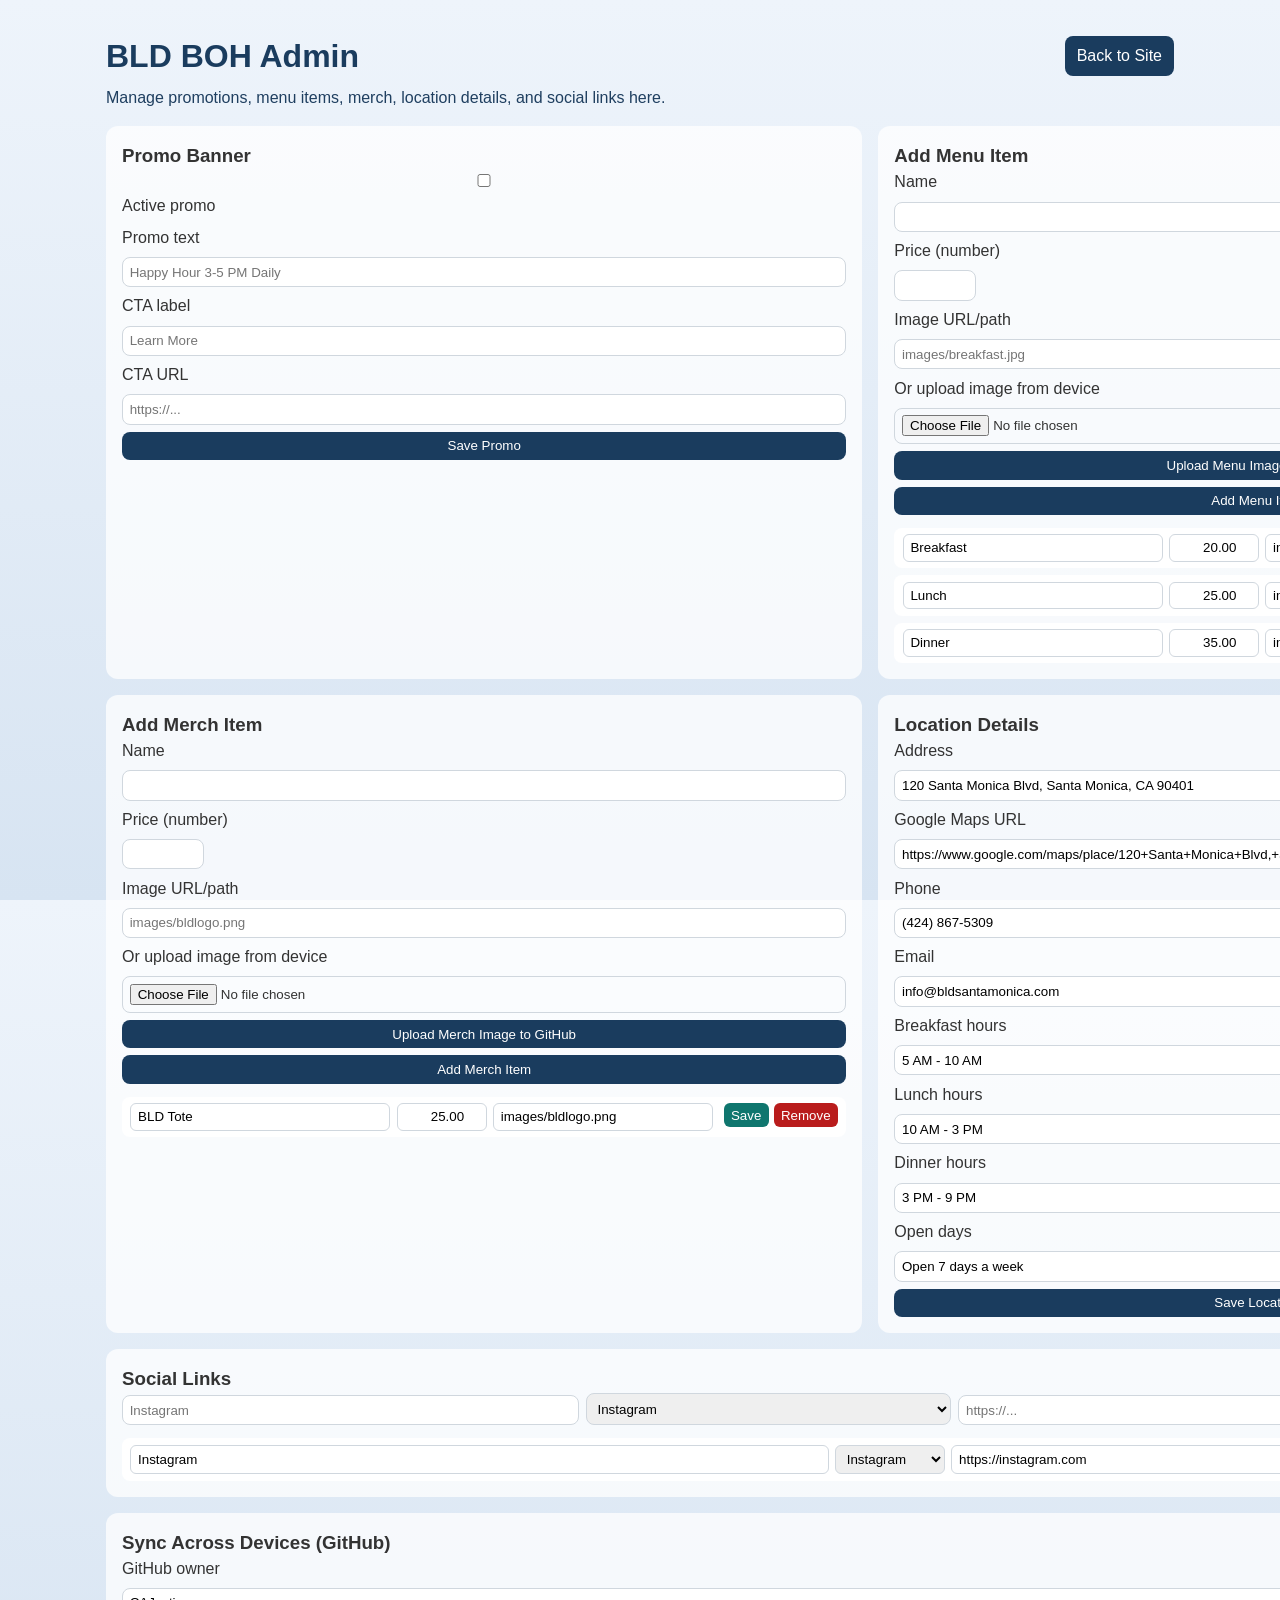
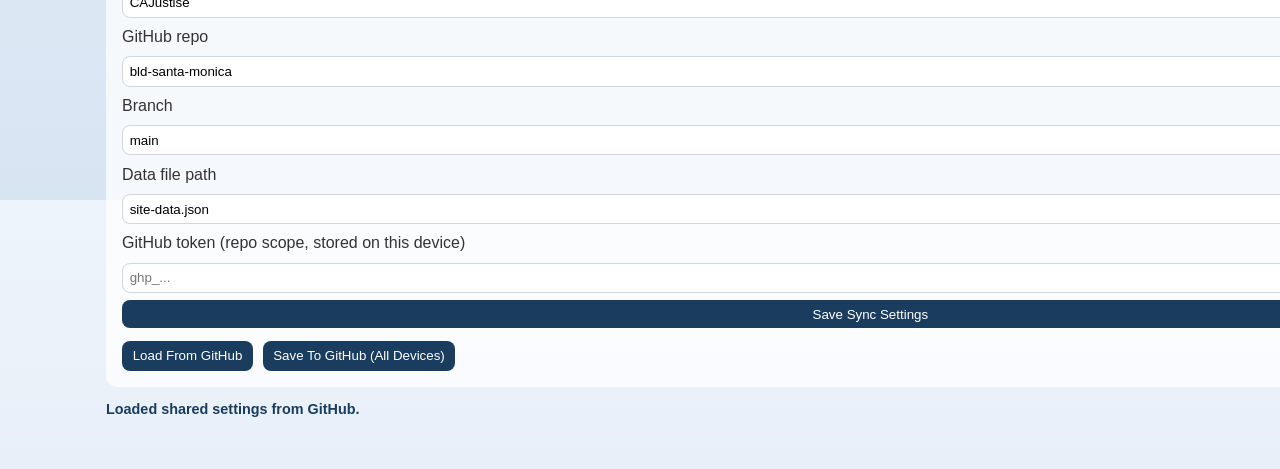
==== boh.html @ a8f41dbb "Move BOH admin to dedicated page and update shared script for multi-page use" ====
<!DOCTYPE html>
<html lang="en">
<head>
  <meta charset="UTF-8" />
  <meta name="viewport" content="width=device-width, initial-scale=1" />
  <title>BLD Santa Monica | BOH Admin</title>
  <link rel="stylesheet" href="style.css" />
  <link href="https://fonts.googleapis.com/css2?family=Montserrat:wght@400;500;700&display=swap" rel="stylesheet">
</head>
<body class="boh-page">
  <main class="boh-shell">
    <div class="boh-topbar">
      <h1>BLD BOH Admin</h1>
      <a href="index.html" class="boh-back-link">Back to Site</a>
    </div>
    <p class="boh-intro">Manage promotions, menu items, merch, location details, and social links here.</p>

    <div class="boh-grid">
      <section class="boh-card">
        <h3>Promo Banner</h3>
        <form id="promo-form" class="boh-form">
          <label><input type="checkbox" id="promo-active"> Active promo</label>
          <label for="promo-text">Promo text</label>
          <input id="promo-text" type="text" placeholder="Happy Hour 3-5 PM Daily">
          <label for="promo-cta-label">CTA label</label>
          <input id="promo-cta-label" type="text" placeholder="Learn More">
          <label for="promo-cta-url">CTA URL</label>
          <input id="promo-cta-url" type="url" placeholder="https://...">
          <button type="submit">Save Promo</button>
        </form>
      </section>

      <section class="boh-card">
        <h3>Add Menu Item</h3>
        <form id="menu-form" class="boh-form">
          <label for="menu-name">Name</label>
          <input id="menu-name" type="text" required>
          <label for="menu-price">Price (number)</label>
          <input id="menu-price" class="price-input" type="number" min="0" max="999.99" step="0.01" required>
          <label for="menu-image">Image URL/path</label>
          <input id="menu-image" type="text" placeholder="images/breakfast.jpg">
          <label for="menu-image-file">Or upload image from device</label>
          <input id="menu-image-file" type="file" accept="image/*">
          <button type="button" id="menu-image-upload-btn">Upload Menu Image to GitHub</button>
          <button type="submit">Add Menu Item</button>
        </form>
        <div id="menu-admin-list" class="boh-list"></div>
      </section>

      <section class="boh-card">
        <h3>Add Merch Item</h3>
        <form id="merch-form" class="boh-form">
          <label for="merch-name">Name</label>
          <input id="merch-name" type="text" required>
          <label for="merch-price">Price (number)</label>
          <input id="merch-price" class="price-input" type="number" min="0" max="999.99" step="0.01" required>
          <label for="merch-image">Image URL/path</label>
          <input id="merch-image" type="text" placeholder="images/bldlogo.png">
          <label for="merch-image-file">Or upload image from device</label>
          <input id="merch-image-file" type="file" accept="image/*">
          <button type="button" id="merch-image-upload-btn">Upload Merch Image to GitHub</button>
          <button type="submit">Add Merch Item</button>
        </form>
        <div id="merch-admin-list" class="boh-list"></div>
      </section>

      <section class="boh-card">
        <h3>Location Details</h3>
        <form id="location-form" class="boh-form">
          <label for="location-address">Address</label>
          <input id="location-address" type="text" required>
          <label for="location-map-url">Google Maps URL</label>
          <input id="location-map-url" type="url" required>
          <label for="location-phone">Phone</label>
          <input id="location-phone" type="text" required>
          <label for="location-email">Email</label>
          <input id="location-email" type="email" required>
          <label for="hours-breakfast-input">Breakfast hours</label>
          <input id="hours-breakfast-input" type="text" required>
          <label for="hours-lunch-input">Lunch hours</label>
          <input id="hours-lunch-input" type="text" required>
          <label for="hours-dinner-input">Dinner hours</label>
          <input id="hours-dinner-input" type="text" required>
          <label for="hours-open-days-input">Open days</label>
          <input id="hours-open-days-input" type="text" required>
          <button type="submit">Save Location</button>
        </form>
      </section>

      <section class="boh-card boh-card-wide">
        <h3>Social Links</h3>
        <form id="social-form" class="boh-form boh-inline-form">
          <input id="social-label" type="text" placeholder="Instagram" required>
          <select id="social-icon" required>
            <option value="instagram">Instagram</option>
            <option value="facebook">Facebook</option>
            <option value="tiktok">TikTok</option>
            <option value="x">X</option>
            <option value="youtube">YouTube</option>
            <option value="linkedin">LinkedIn</option>
            <option value="link">Link</option>
          </select>
          <input id="social-url" type="url" placeholder="https://..." required>
          <button type="submit">Add Social Link</button>
        </form>
        <div id="social-admin-list" class="boh-list"></div>
      </section>

      <section class="boh-card boh-card-wide">
        <h3>Sync Across Devices (GitHub)</h3>
        <form id="sync-form" class="boh-form">
          <label for="sync-owner">GitHub owner</label>
          <input id="sync-owner" type="text" value="CAJustise" required>
          <label for="sync-repo">GitHub repo</label>
          <input id="sync-repo" type="text" value="bld-santa-monica" required>
          <label for="sync-branch">Branch</label>
          <input id="sync-branch" type="text" value="main" required>
          <label for="sync-path">Data file path</label>
          <input id="sync-path" type="text" value="site-data.json" required>
          <label for="sync-token">GitHub token (repo scope, stored on this device)</label>
          <input id="sync-token" type="password" placeholder="ghp_...">
          <button type="submit">Save Sync Settings</button>
        </form>
        <div class="sync-actions">
          <button type="button" id="sync-pull-btn">Load From GitHub</button>
          <button type="button" id="sync-push-btn">Save To GitHub (All Devices)</button>
        </div>
      </section>
    </div>
    <p id="boh-status" class="boh-status" aria-live="polite"></p>
  </main>

  <script src="script.js"></script>
</body>
</html>
---- style.css ----
/* Reset */
* {
  margin: 0;
  padding: 0;
  box-sizing: border-box;
}

body {
  font-family: Arial, sans-serif;
  line-height: 1.5;
  color: #333;
  margin: 0;
  height: 100vh;
  overflow: hidden;
}

/* --------------------- */
/* NAVIGATION STYLES     */
/* --------------------- */
.nav-header {
  padding: 1em 1em;
  position: absolute;
  top: 0;
  left: 0;
  width: 100%;
  z-index: 30;
}

.nav-pill {
  display: flex;
  justify-content: space-between;
  align-items: center;
  background: #1a3c5e;
  padding: 0.5em 1em;
  border-radius: 25px;
  width: 80%;
  margin: 0 auto;
}

.brand {
  display: flex;
  align-items: center;
}

.brand h2 {
  color: #fff;
  margin: 0;
  font-size: 1.4em;
  display: flex;
  align-items: center;
  font-weight: normal;
}

.bld {
  font-weight: bold;
  position: relative;
  color: #fff;
}

.line-before,
.line-after,
.gold-line {
  display: inline-block;
  width: 2px; /* Updated to 2px per your change */
  height: 1em;
  background: #FFD700;
  position: relative;
  top: 0.1em;
}

.line-before {
  margin: 0 0.2em;
}

.line-after {
  margin: 0 0.2em;
}

.gold-line {
  margin: 0 0.5em;
}

.santa-monica {
  margin-left: 0.3em;
  color: #fff;
  font-weight: normal;
  font-size: 0.75em;
}

.gold-ca {
  color: #FFD700;
}

.brand .address {
  color: #fff;
  font-size: 0.7em;
  margin-left: 2em;
  text-decoration: none;
  font-weight: normal;
}

.brand .address:hover {
  color: #f0c040;
}

.nav-links {
  display: flex;
  gap: 2em;
  align-items: center;
}

.nav-links a {
  color: #fff;
  text-decoration: none;
  font-weight: 400;
  font-size: 1.06em;
}

.nav-links a:hover {
  color: #f0c040;
}

.social-icon {
  display: flex;
  align-items: center;
}

.social-icon img {
  width: 20px;
  height: 20px;
}

.social-icon:hover img {
  opacity: 0.8;
}

/* --------------------- */
/* HERO SECTION STYLES   */
/* --------------------- */
.hero {
  width: 100%;
  height: 100vh;
  background: url("images/hero.jpeg") no-repeat center center / cover;
  display: flex;
  align-items: center;
  justify-content: center;
  position: relative;
  margin-top: 0;
  z-index: 1;
}

.hero::before {
  content: '';
  position: absolute;
  top: 0;
  left: 0;
  width: 100%;
  height: 100%;
  background: rgba(0, 0, 0, 0.7);
  z-index: 0;
}

.hero-overlay {
  text-align: center;
  color: #fff;
  padding: 1em;
  position: relative;
  z-index: 1;
  transition: transform 0.5s ease-in-out;
}

.hero-overlay.slide-up {
  transform: translateY(-30vh);
}

.hero-overlay.slide-up .cta-button {
  opacity: 0;
  transition: opacity 0.3s ease-in-out;
}

.hero-overlay h1 {
  font-size: 4rem;
  margin-bottom: 0.5em;
}

.hero-bld {
  font-weight: bold;
}

.hero-overlay p {
  font-size: 1.5rem;
}

.divider {
  width: 50px;
  height: 2px;
  background: #FFD700;
  margin: 1em auto;
}

.cta-button {
  display: inline-block;
  margin-top: 1em;
  padding: 0.5em 1em;
  background: #FFD700;
  color: #1a3c5e;
  text-decoration: none;
  border-radius: 20px;
  font-weight: 500;
  transition: background 0.3s ease, opacity 0.3s ease-in-out;
  cursor: pointer;
}

.cta-button:hover {
  background: #f0c040;
}

/* --------------------- */
/* DRAWER STYLES         */
/* --------------------- */
.drawer {
  position: fixed;
  bottom: 0;
  left: 0;
  width: 100%;
  height: 80vh;
  background: rgba(174, 196, 219, 0.85);
  transform: translateY(100%);
  transition: transform 0.5s ease-in-out;
  z-index: 20;
  display: flex;
  justify-content: center;
  align-items: center;
  border-top-left-radius: 20px;
  border-top-right-radius: 20px;
}

.drawer.active {
  transform: translateY(0);
}

.drawer-content {
  position: relative;
  width: 90%;
  max-width: 880px;
  padding: 1em 2em 2em;
  text-align: center;
  max-height: 100%;
  overflow-y: auto;
  font-family: 'Montserrat', sans-serif;
}

.close-btn {
  position: absolute;
  top: 0.5em;
  right: 0.5em;
  font-size: 2.5rem;
  cursor: pointer;
  color: #000;
  z-index: 25;
}

.close-btn:hover {
  color: #FFD700;
}

.drawer-content h2 {
  font-size: 2.5rem;
  margin-bottom: 0.5em;
  color: #000;
  font-weight: 700;
}

.drawer-content .divider {
  width: 50px;
  height: 2px;
  background: #000;
  margin: 0.5em auto;
}

.drawer-content p {
  font-size: 1.2rem;
  color: #000;
  line-height: 1.6;
  font-weight: 400;
}

/* Contact Links Styling */
.contact-link {
  color: #000; /* Black in normal state */
  text-decoration: none; /* Remove underline */
}

.contact-link:hover {
  color: #FFD700; /* Gold on hover */
}

/* Menu Sections */
.menu-section {
  margin-bottom: 4em; /* Consistent spacing between sections */
}

.menu-section:last-child {
  margin-bottom: 0; /* Remove margin from the last section (footer) */
}

/* Menu Values Section */
.menu-values {
  display: flex;
  justify-content: space-between;
  gap: 1em;
  margin-bottom: 2em; /* Space between Quality/Value/Simplicity and Meals */
}

.value-item {
  flex: 1;
  text-align: center;
}

.value-item h3 {
  font-size: 1.5rem;
  color: #000;
  margin-bottom: 0.5em;
  font-weight: 500;
}

.value-item p {
  font-size: 1rem;
  color: #000;
  font-weight: 400;
}

/* Menu Meals Section */
.menu-meals {
  display: flex;
  justify-content: space-between;
  gap: 1em;
}

.meal-item {
  flex: 1;
  text-align: left;
  border: 1px solid #000;
  border-radius: 10px;
  overflow: hidden;
}

.meal-item img {
  width: 100%;
  height: 150px;
  object-fit: cover;
  border-radius: 0;
  display: block;
}

.meal-text {
  background: #fff;
  padding: 0.5em 1em 1em;
}

.meal-item h3 {
  font-size: 1.2rem;
  color: #000;
  margin-bottom: 0.3em;
  font-weight: 500;
}

.meal-item p {
  font-size: 1rem;
  color: #000;
  font-weight: 400;
  margin-bottom: 0;
}

/* Menu Footer Section */
.menu-footer {
  display: grid;
  grid-template-columns: repeat(3, 1fr);
  gap: 2em;
  align-items: center;
}

.menu-logo {
  width: 150px;
  height: 150px;
  grid-column: 1 / 2;
  justify-self: center;
}

.menu-info {
  display: flex;
  grid-column: 2 / 4;
  text-align: left;
  gap: 2em;
}

.menu-info > div {
  width: 100%;
}

.menu-info h3 {
  font-size: 1.2rem;
  color: #000;
  margin-bottom: 0.3em;
  font-weight: 500;
}

.menu-info p {
  font-size: 1rem;
  color: #000;
  line-height: 1.2;
  font-weight: 400;
  margin-bottom: 0.2em;
}

/* Contact Sections */
.contact-sections {
  display: flex;
  justify-content: space-between;
  gap: 2em;
  margin: 2em 0;
}

.contact-column {
  flex: 1;
  display: flex;
  flex-direction: column;
  gap: 2em;
}

.contact-box {
  background: #fff;
  padding: 1.5em;
  border-radius: 10px;
  text-align: left;
}

.feedback-box {
  height: 100%;
}

.contact-box h3 {
  font-size: 1.5rem;
  color: #000;
  margin-bottom: 0.5em;
  font-weight: 500;
}

.contact-box p {
  font-size: 1rem;
  color: #000;
  line-height: 1.4;
  font-weight: 400;
}

.contact-box .social-icon {
  display: inline-flex;
  align-items: center;
  margin-top: 0.5em;
}

.contact-box .social-icon img {
  width: 24px;
  height: 24px;
}

/* Feedback Form */
#feedback-form {
  display: flex;
  flex-direction: column;
  gap: 1em;
}

#feedback-form label {
  font-size: 1rem;
  color: #000;
  font-weight: 500;
}

#feedback-form input,
#feedback-form textarea {
  width: 100%;
  padding: 0.5em;
  border: 1px solid #ccc;
  border-radius: 5px;
  font-size: 1rem;
  font-family: 'Montserrat', sans-serif;
}

#feedback-form textarea {
  height: 100px;
  resize: none;
}

#feedback-form button {
  background: #1a3c5e;
  color: #fff;
  padding: 0.5em 1em;
  border: none;
  border-radius: 20px;
  font-size: 1rem;
  font-weight: 500;
  cursor: pointer;
  transition: background 0.3s ease;
}

#feedback-form button:hover {
  background: #f0c040;
}

.form-message {
  font-size: 1rem;
  font-weight: 400;
}

/* Instagram Posts */
.insta-posts {
  display: grid;
  grid-template-columns: repeat(4, 1fr);
  gap: 1em;
  margin: 2em 0;
}

.insta-post {
  background: #fff;
  border-radius: 10px;
  overflow: hidden;
  box-shadow: 0 2px 5px rgba(0, 0, 0, 0.1);
}

.insta-post img {
  width: 100%;
  height: 150px;
  object-fit: cover;
  display: block;
}

.insta-caption {
  padding: 0.5em;
  text-align: left;
}

.insta-caption p {
  font-size: 0.9rem;
  color: #000;
  line-height: 1.2;
  font-weight: 400;
}

.insta-caption strong {
  font-weight: 600;
}

.investor-grid {
  display: flex;
  gap: 1em;
  margin: 1.5em 0;
}

.investor-card {
  flex: 1;
  background: rgba(255, 255, 255, 0.65);
  border-radius: 8px;
  padding: 1em;
  box-shadow: 0 2px 4px rgba(0, 0, 0, 0.08);
  text-align: left;
}

.investor-card h3 {
  margin-bottom: 0.4em;
  color: #1a3c5e;
}

.investor-card p {
  margin: 0;
  color: #222;
}

.investor-cta {
  max-width: 640px;
  margin: 0 auto;
}

.boh-login-box,
.boh-panel {
  max-width: 480px;
  margin: 1em auto 0;
}

.boh-message {
  margin-top: 0.8em;
}

/* Responsive Design */
@media (max-width: 768px) {
  .menu-values {
    flex-direction: column;
    gap: 1em;
  }
  .menu-meals {
    flex-direction: column;
    gap: 1em;
  }
  .contact-sections {
    flex-direction: column;
    gap: 1em;
  }
  .contact-column {
    width: 100%;
  }
  .feedback-box {
    height: auto;
  }
  .insta-posts {
    grid-template-columns: repeat(2, 1fr);
  }

  .investor-grid {
    flex-direction: column;
  }
}

@media (max-width: 480px) {
  .insta-posts {
    grid-template-columns: 1fr;
  }
}

/* --------------------- */
/* FOOTER STYLES         */
/* --------------------- */
.footer {
  position: absolute;
  bottom: 1em;
  left: 0;
  width: 100%;
  display: flex;
  justify-content: space-between;
  padding: 0 2em;
  z-index: 1;
}

.footer-left,
.footer-right {
  color: #fff;
  font-size: 0.8em;
}

.footer-admin-trigger {
  background: none;
  border: 0;
  padding: 0;
  cursor: pointer;
  font-family: inherit;
  text-decoration: none;
}

.footer-admin-trigger:hover {
  color: #f0c040;
}

.social-links-inline {
  display: flex;
  gap: 0.5em;
  align-items: center;
}

.social-links-inline .social-icon,
.social-links-grid .social-chip {
  display: inline-flex;
  align-items: center;
  gap: 0.35em;
}

.social-links-inline .social-icon {
  color: #fff;
}

.social-links-inline .social-icon svg {
  width: 18px;
  height: 18px;
}

.social-links-grid {
  display: flex;
  flex-wrap: wrap;
  gap: 0.6em;
  margin-top: 0.75em;
}

.social-chip {
  text-decoration: none;
  color: #1a3c5e;
  background: #fff;
  border-radius: 16px;
  padding: 0.35em 0.7em;
  font-size: 0.85em;
}

.promo-banner {
  margin-top: 1em;
  background: rgba(255, 215, 0, 0.95);
  color: #1a3c5e;
  padding: 0.45em 0.8em;
  border-radius: 12px;
  display: inline-flex;
  gap: 0.8em;
  align-items: center;
  font-weight: 600;
}

.promo-banner a {
  color: #1a3c5e;
  text-decoration: underline;
}

.merch-grid {
  display: grid;
  grid-template-columns: repeat(3, 1fr);
  gap: 1em;
  margin-top: 1em;
}

.merch-item {
  background: #fff;
  border-radius: 10px;
  overflow: hidden;
  box-shadow: 0 2px 5px rgba(0, 0, 0, 0.1);
  padding-bottom: 0.6em;
}

.merch-item img {
  width: 100%;
  height: 160px;
  object-fit: cover;
  display: block;
}

.merch-item h4 {
  margin: 0.6em 0 0.2em;
}

.merch-item p {
  margin: 0;
  font-weight: 600;
}

.boh-grid {
  display: grid;
  grid-template-columns: repeat(2, 1fr);
  gap: 1em;
  margin-top: 1em;
}

.boh-card {
  background: rgba(255, 255, 255, 0.75);
  border-radius: 12px;
  padding: 1em;
  text-align: left;
}

.boh-card-wide {
  grid-column: 1 / -1;
}

.boh-form {
  display: grid;
  gap: 0.45em;
}

.boh-form input,
.boh-form select,
.boh-form button {
  width: 100%;
  padding: 0.5em;
  border: 1px solid #d0d7de;
  border-radius: 8px;
  font-family: inherit;
}

.boh-form .price-input {
  width: min(11ch, 100%);
}

.boh-form button {
  background: #1a3c5e;
  color: #fff;
  border: 0;
  cursor: pointer;
}

.boh-inline-form {
  grid-template-columns: 1fr 0.8fr 1.2fr auto;
  align-items: end;
}

.boh-list {
  margin-top: 0.8em;
  display: grid;
  gap: 0.45em;
}

.boh-list-row {
  display: flex;
  justify-content: space-between;
  gap: 0.75em;
  align-items: flex-start;
  background: #fff;
  border-radius: 8px;
  padding: 0.45em 0.6em;
  font-size: 0.88em;
}

.boh-row-fields {
  flex: 1;
  display: grid;
  grid-template-columns: minmax(260px, 1.7fr) minmax(90px, 110px) minmax(220px, 1.3fr);
  gap: 0.45em;
}

.boh-row-fields input,
.boh-row-fields select {
  width: 100%;
  min-width: 0;
  padding: 0.4em 0.5em;
  border: 1px solid #d0d7de;
  border-radius: 6px;
  font-family: inherit;
}

.boh-row-fields .name-field {
  min-width: 20ch;
}

.boh-row-fields .price-field {
  width: 100%;
  text-align: right;
}

.boh-row-actions {
  display: flex;
  gap: 0.35em;
}

.boh-row-actions button {
  border: 0;
  border-radius: 6px;
  padding: 0.35em 0.55em;
  color: #fff;
  cursor: pointer;
}

.boh-action-save {
  background: #0f766e;
}

.boh-action-remove {
  background: #b91c1c;
}

.boh-status {
  margin-top: 0.85em;
  font-size: 0.9em;
  color: #1a3c5e;
  font-weight: 600;
}

.sync-actions {
  margin-top: 0.8em;
  display: flex;
  gap: 0.6em;
  flex-wrap: wrap;
}

.sync-actions button {
  border: 0;
  border-radius: 8px;
  padding: 0.55em 0.8em;
  background: #1a3c5e;
  color: #fff;
  cursor: pointer;
}

.boh-page {
  min-height: 100vh;
  overflow: auto;
  background: linear-gradient(180deg, #eef4fb 0%, #d7e4f2 100%);
}

.boh-shell {
  max-width: 1100px;
  margin: 0 auto;
  padding: 2rem 1rem 3rem;
}

.boh-topbar {
  display: flex;
  justify-content: space-between;
  align-items: center;
  gap: 1rem;
  margin-bottom: 0.4rem;
}

.boh-topbar h1 {
  margin: 0;
  color: #1a3c5e;
}

.boh-back-link {
  display: inline-flex;
  text-decoration: none;
  padding: 0.5rem 0.75rem;
  border-radius: 8px;
  background: #1a3c5e;
  color: #fff;
}

.boh-intro {
  margin: 0 0 1rem;
  color: #1f3f60;
}

@media (max-width: 900px) {
  .boh-grid,
  .merch-grid {
    grid-template-columns: 1fr;
  }

  .boh-inline-form {
    grid-template-columns: 1fr;
  }

  .boh-list-row {
    flex-direction: column;
  }

  .boh-row-fields {
    grid-template-columns: 1fr;
    width: 100%;
  }
}
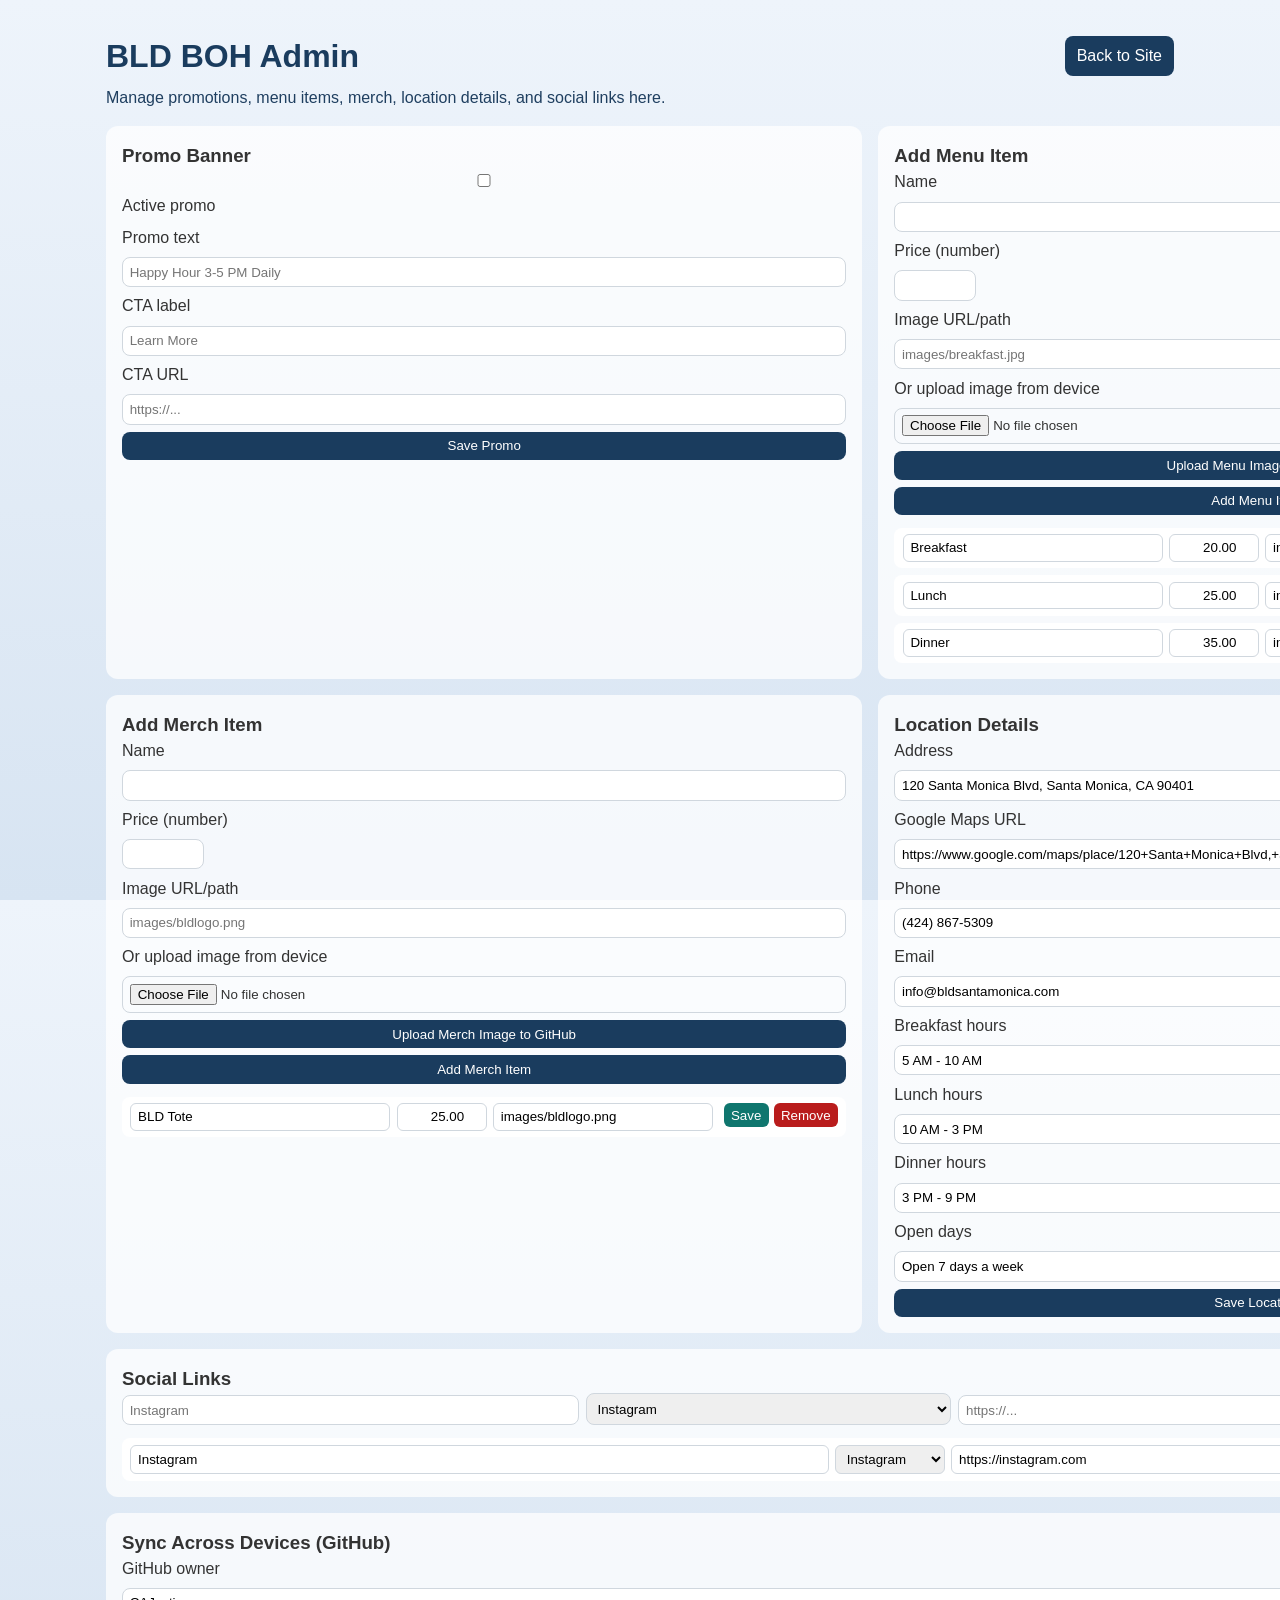
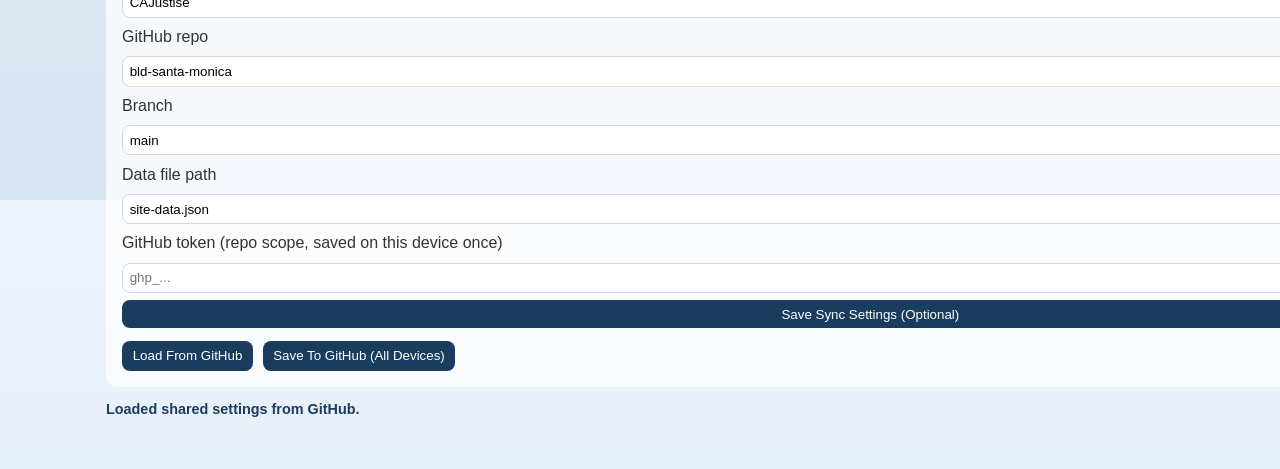
==== commit c95d1c82: "Auto-save BOH sync token/settings to avoid re-entry each session" ====
--- a/boh.html
+++ b/boh.html
@@ -117,9 +117,9 @@
           <input id="sync-branch" type="text" value="main" required>
           <label for="sync-path">Data file path</label>
           <input id="sync-path" type="text" value="site-data.json" required>
-          <label for="sync-token">GitHub token (repo scope, stored on this device)</label>
+          <label for="sync-token">GitHub token (repo scope, saved on this device once)</label>
           <input id="sync-token" type="password" placeholder="ghp_...">
-          <button type="submit">Save Sync Settings</button>
+          <button type="submit">Save Sync Settings (Optional)</button>
         </form>
         <div class="sync-actions">
           <button type="button" id="sync-pull-btn">Load From GitHub</button>
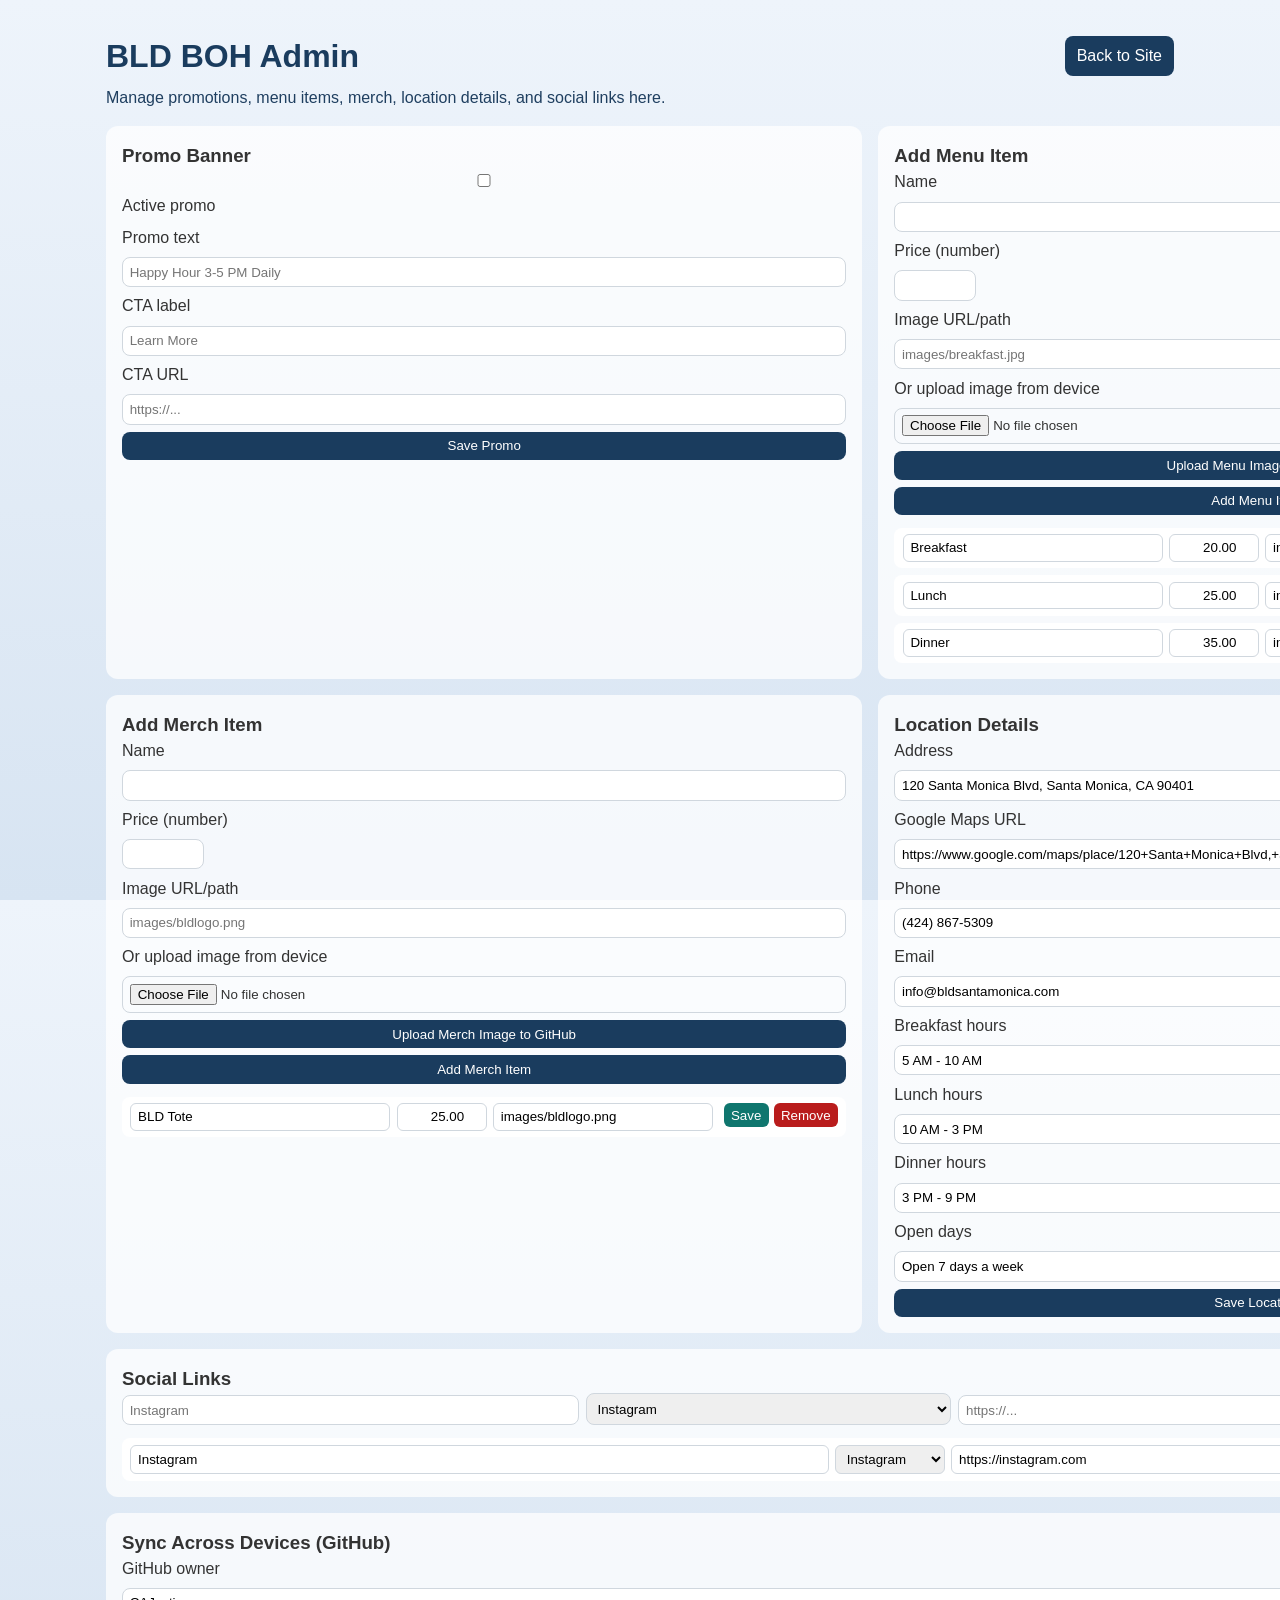
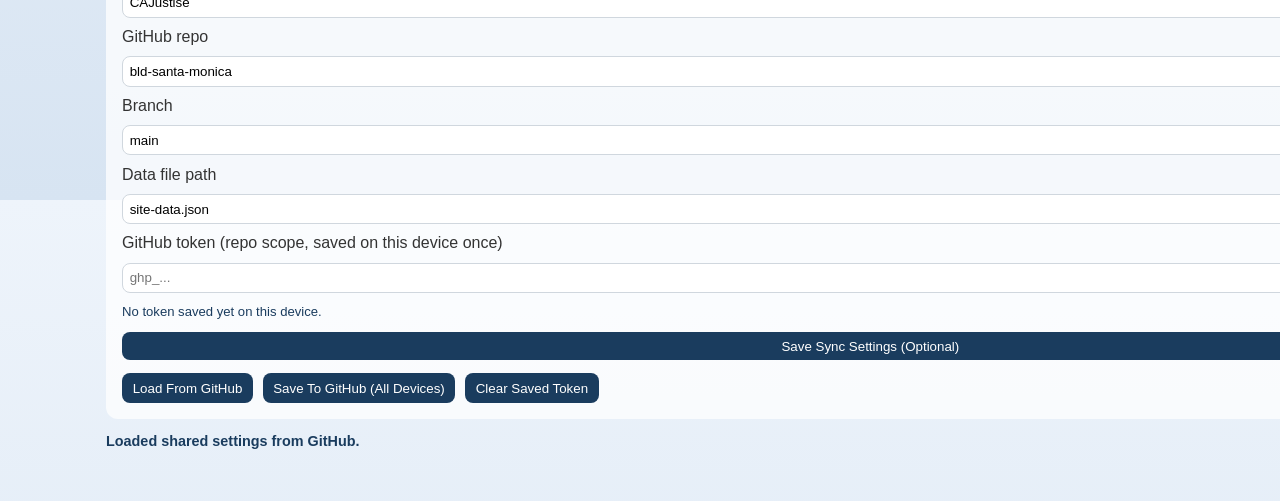
==== commit 940538db: "Fix sync token persistence UX and prevent blank input from clearing saved token" ====
--- a/boh.html
+++ b/boh.html
@@ -119,11 +119,13 @@
           <input id="sync-path" type="text" value="site-data.json" required>
           <label for="sync-token">GitHub token (repo scope, saved on this device once)</label>
           <input id="sync-token" type="password" placeholder="ghp_...">
+          <p id="sync-token-hint" class="sync-help"></p>
           <button type="submit">Save Sync Settings (Optional)</button>
         </form>
         <div class="sync-actions">
           <button type="button" id="sync-pull-btn">Load From GitHub</button>
           <button type="button" id="sync-push-btn">Save To GitHub (All Devices)</button>
+          <button type="button" id="sync-clear-token-btn">Clear Saved Token</button>
         </div>
       </section>
     </div>
--- a/style.css
+++ b/style.css
@@ -881,6 +881,12 @@
   cursor: pointer;
 }
 
+.sync-help {
+  margin: 0.15em 0 0.25em;
+  font-size: 0.82em;
+  color: #1a3c5e;
+}
+
 .boh-page {
   min-height: 100vh;
   overflow: auto;
